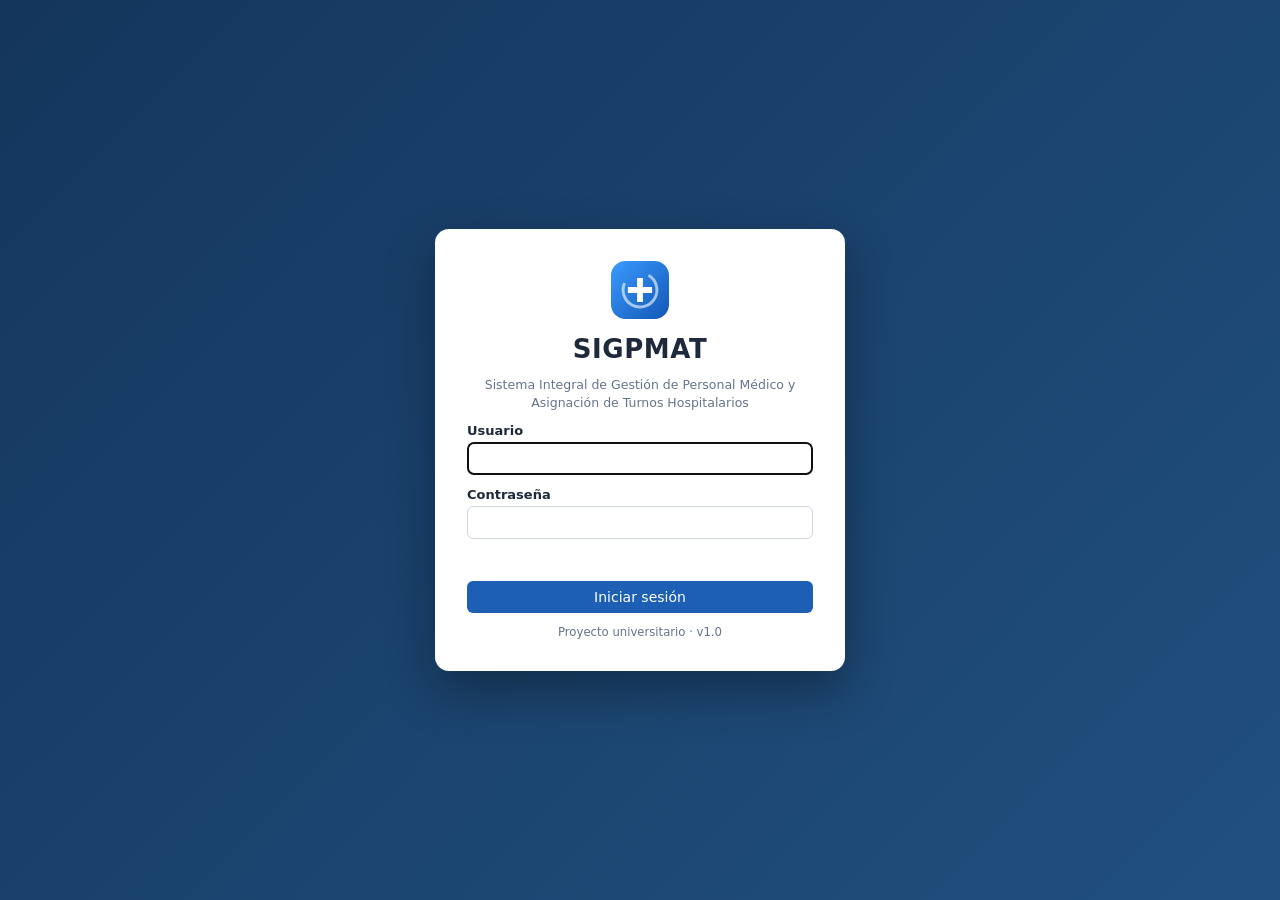
==== target/classes/static/index.html @ b80912c1 "proyecto SIGPMAT" ====
<!DOCTYPE html>
<html lang="es">
<head>
<meta charset="UTF-8">
<meta name="viewport" content="width=device-width, initial-scale=1">
<title>SIGPMAT · Gestión de personal médico y turnos hospitalarios</title>
<link rel="stylesheet" href="styles.css">
</head>
<body>
<div id="login">
  <form id="lform" class="lcard">
    <span id="llogo"></span><h2>SIGPMAT</h2>
    <p>Sistema Integral de Gestión de Personal Médico y Asignación de Turnos Hospitalarios</p>
    <label>Usuario<input id="luser" autocomplete="username" required autofocus></label>
    <label>Contraseña<input id="lpass" type="password" autocomplete="current-password" required></label>
    <div id="lerr"></div>
    <button class="btn">Iniciar sesión</button>
    <small>Proyecto universitario · v1.0</small>
  </form>
</div>
<div id="app">
<aside class="side">
  <div class="brand" title="Sistema Integral de Gestión de Personal Médico y Asignación de Turnos Hospitalarios">
    <span id="logo"></span><div><b>SIGPMAT</b><small>Gestión de personal médico</small></div>
  </div>
  <nav id="menu"></nav>
  <div class="sfoot">Proyecto universitario<br>SIGPMAT · v1.0</div>
</aside>
<div class="wrap">
  <header class="top">
    <div><b>Hospital Nacional Rosales</b><small>Administración de personal y turnos hospitalarios</small></div>
    <div class="user"><span class="av" id="uav"></span><div><b id="unom"></b><small id="urol"></small></div><a href="#" id="logout">Cerrar sesión</a></div>
  </header>
  <main id="view"></main>
  <footer><span>SIGPMAT · Sistema Integral de Gestión de Personal Médico y Asignación de Turnos Hospitalarios</span><span id="fdate"></span></footer>
</div>
</div>
<button id="cbbtn" class="cb-btn" title="Asistente" aria-label="Abrir el asistente">💬</button>
<div id="cb" class="cb">
  <div class="cb-h"><b>Asistente SIGPMAT</b><button id="cbx" aria-label="Cerrar">×</button></div>
  <div id="cbm" class="cb-m"></div>
  <div id="cbs" class="cb-s"></div>
  <form id="cbf" class="cb-f"><input id="cbi" placeholder="Escriba su pregunta..." maxlength="300" autocomplete="off"><button class="btn">Enviar</button></form>
</div>
<dialog id="dlg"><form id="frm"></form></dialog>
<div id="toast"></div>
<script src="app.js"></script>
</body>
</html>
---- target/classes/static/styles.css ----
:root{--n:#14365d;--n2:#21507f;--p:#1d5fb4;--bg:#f3f6fa;--t:#1e293b;--m:#64748b;--b:#e3e8ef;--r:#c62828}
*{box-sizing:border-box}
body{margin:0;font:14px system-ui,-apple-system,'Segoe UI',Roboto,sans-serif;background:var(--bg);color:var(--t)}
#app{display:none;min-height:100vh}body.auth #app{display:flex}
#login{min-height:100vh;display:grid;place-items:center;padding:16px;background:linear-gradient(135deg,#14365d,#21507f)}
body.auth #login{display:none}
.lcard{background:#fff;border-radius:14px;padding:32px;width:min(410px,100%);text-align:center;box-shadow:0 20px 50px #0005}
.lcard h2{margin:0;font-size:26px;letter-spacing:.6px}.lcard p{margin:0;color:var(--m);font-size:12.5px;line-height:1.4}
.lcard label{text-align:left}.lcard small{color:var(--m)}
#lerr{color:var(--r);min-height:18px;font-size:13px}
.user a{color:var(--p);margin-left:10px;font-size:13px;text-decoration:none}
.side{width:226px;background:var(--n);color:#c7d4e6;display:flex;flex-direction:column;padding:22px 14px;flex-shrink:0;position:sticky;top:0;height:100vh;overflow:auto}
.brand{display:flex;gap:10px;align-items:center;margin:0 6px 8px}
.brand b{display:block;color:#fff;font-size:21px;letter-spacing:.6px;line-height:1.1}
.brand small{font-size:12px;color:#9fb3cc}
.sec{font-size:11px;letter-spacing:.9px;color:#8ea6c4;margin:18px 8px 8px}
#menu button{display:flex;align-items:center;gap:11px;width:100%;text-align:left;background:none;border:0;color:#d6e0ee;padding:10px 12px;border-radius:8px;cursor:pointer;font:inherit}
#menu button:hover{background:#1b4271}#menu button.on{background:var(--n2);color:#fff}
.sfoot{margin-top:auto;padding:16px 8px 0;font-size:11.5px;color:#9fb3cc;line-height:1.5}
.wrap{flex:1;min-width:0;display:flex;flex-direction:column}
.top{background:#fff;border-bottom:1px solid var(--b);padding:12px 28px;display:flex;justify-content:space-between;align-items:center;gap:12px}
.top b{display:block;font-size:15px}.top small{color:var(--m);font-size:12px}
.user{display:flex;gap:10px;align-items:center}.user>div{line-height:1.25}
.av{width:34px;height:34px;border-radius:50%;background:#e1ecfb;color:var(--p);display:grid;place-items:center;font-weight:700;font-size:12px}
main{flex:1;padding:26px 28px}
.head{display:flex;justify-content:space-between;align-items:flex-end;gap:12px;flex-wrap:wrap;margin-bottom:18px}
h1{margin:0;font-size:28px;letter-spacing:-.3px}.sub{margin:4px 0 0;color:var(--m);font-size:13.5px}
.tools{display:flex;gap:10px}
input,select,textarea{font:inherit;padding:8px 10px;border:1px solid #cfd8e3;border-radius:6px;width:100%;background:#fff;color:var(--t)}
.tools input{width:230px}
.btn{background:var(--p);color:#fff;border:0;padding:8px 16px;border-radius:6px;cursor:pointer;font:inherit;width:auto;white-space:nowrap}
.btn.s{background:#fff;color:var(--t);border:1px solid #cfd8e3}.btn.d{background:#fff;color:var(--r);border:1px solid #f0c4c4}
.card{background:#fff;border:1px solid var(--b);border-radius:10px;box-shadow:0 1px 2px #0f172a0a}
.pad{padding:22px 24px}.pad h3{margin:0 0 16px;font-size:16px}
.tw{overflow:auto}
.stats{display:grid;grid-template-columns:repeat(auto-fit,minmax(190px,1fr));gap:16px;margin-bottom:20px}
.stat{background:#fff;border:1px solid var(--b);border-radius:10px;padding:18px 20px;box-shadow:0 1px 2px #0f172a0a}
.sl{display:flex;justify-content:space-between;color:var(--m);margin-bottom:6px}.sl svg{color:var(--p)}
.sn{font-size:30px;font-weight:700;line-height:1.2}.ss{color:var(--m);font-size:12.5px;margin-top:8px}
table{border-collapse:collapse;width:100%}
th,td{padding:11px 14px;text-align:left;border-bottom:1px solid var(--b);white-space:nowrap}
th{background:#f8fafc;font-weight:600;font-size:13px}
.mini{border:1px solid var(--b)}.mini th{background:#f8fafc}
td.a{text-align:right}td.a .btn{padding:4px 10px;font-size:12px;margin-left:4px}
.empty{padding:30px;text-align:center;color:var(--m)}.note{color:var(--m);font-size:12.5px;margin:14px 0 0}
.bd{display:inline-block;padding:2px 9px;border-radius:5px;font-size:12px;border:1px solid}
.g{background:#e8f6ed;color:#1f7a3d;border-color:#c9e8d4}.b{background:#e6f0fd;color:#1d5fb4;border-color:#c7dcf8}
.y{background:#fdf4d6;color:#8a6a0a;border-color:#f3e3a6}.r{background:#fdeaea;color:#b42318;border-color:#f5c6c6}.n{background:#eef1f5;color:#586577;border-color:#dde3ea}
.cols{display:grid;grid-template-columns:repeat(auto-fit,minmax(min(480px,100%),1fr));gap:20px;margin-bottom:20px}
.prog{height:8px;min-width:110px;background:#e8edf3;border-radius:5px;overflow:hidden}.prog span{display:block;height:100%}
.mini td .btn{padding:3px 10px;font-size:12px;margin-right:6px}
.pager{display:flex;justify-content:space-between;align-items:center;gap:10px;padding:12px 14px;color:var(--m);font-size:13px;flex-wrap:wrap}
.btn[disabled]{opacity:.45;cursor:default}
.rf{display:grid;grid-template-columns:repeat(auto-fit,minmax(170px,1fr));gap:12px;align-items:end}
.cb-btn{position:fixed;right:20px;bottom:20px;width:54px;height:54px;border-radius:50%;border:0;background:var(--p);color:#fff;font-size:24px;cursor:pointer;box-shadow:0 6px 18px #0004;z-index:8}
.cb{position:fixed;right:20px;bottom:86px;width:min(370px,calc(100vw - 32px));height:min(520px,calc(100vh - 120px));background:#fff;border:1px solid var(--b);border-radius:14px;box-shadow:0 14px 40px #0004;display:none;flex-direction:column;z-index:8;overflow:hidden}
.cb.open{display:flex}
.cb-h{background:var(--n);color:#fff;padding:12px 14px;display:flex;justify-content:space-between;align-items:center}
.cb-h button{background:none;border:0;color:#fff;font-size:22px;cursor:pointer;line-height:1}
.cb-m{flex:1;overflow:auto;padding:12px;display:flex;flex-direction:column;gap:8px;background:#f8fafc}
.cb-msg{max-width:88%;padding:9px 12px;border-radius:12px;white-space:pre-wrap;line-height:1.45;font-size:13.5px}
.cb-msg.bot{background:#fff;border:1px solid var(--b);align-self:flex-start}
.cb-msg.yo{background:var(--p);color:#fff;align-self:flex-end}
.cb-s{display:flex;flex-wrap:wrap;gap:6px;padding:8px 12px 0}
.cb-chip{border:1px solid #c7dcf8;background:#e6f0fd;color:var(--p);border-radius:14px;padding:4px 10px;font-size:12.5px;cursor:pointer}
.cb-f{padding:10px;display:flex;gap:8px;max-height:none;overflow:visible}
body:not(.auth) .cb-btn,body:not(.auth) .cb{display:none}
footer{padding:16px 28px;display:flex;justify-content:space-between;gap:12px;color:var(--m);font-size:12px;border-top:1px solid var(--b)}
dialog{border:0;border-radius:12px;padding:0;width:min(520px,94vw);box-shadow:0 20px 50px #0004}
dialog::backdrop{background:#0006}
form{padding:22px;display:grid;gap:12px;max-height:90vh;overflow:auto}
form h3{margin:0}label{display:grid;gap:4px;font-weight:600;font-size:13px}
label i{color:var(--r);font-style:normal}.row{display:flex;gap:8px;justify-content:flex-end;margin-top:6px}
#toast{position:fixed;bottom:20px;right:20px;padding:12px 16px;border-radius:8px;color:#fff;display:none;max-width:380px;z-index:9}
@media(max-width:820px){#app{flex-direction:column}.side{width:auto;height:auto;position:static;padding:12px}.sfoot,.sec{display:none}#menu{display:flex;overflow:auto;gap:4px}#menu button{width:auto;white-space:nowrap}.top{padding:10px 16px}main{padding:18px 16px}footer{flex-direction:column}}
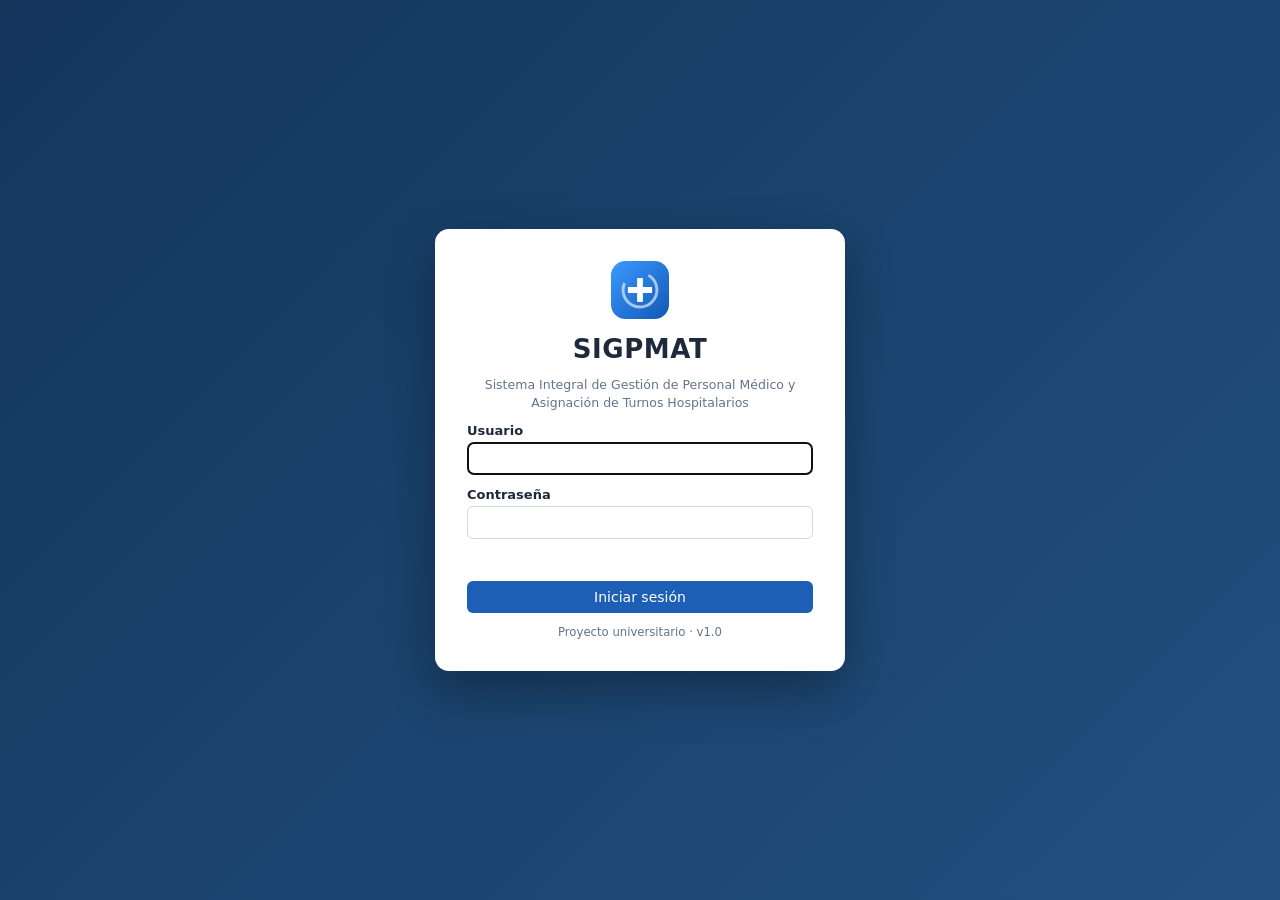
==== commit fe680081: "Actualización del proyecto sin archivos locales de IntelliJ" ====
--- a/target/classes/static/index.html
+++ b/target/classes/static/index.html
@@ -4,7 +4,83 @@
 <meta charset="UTF-8">
 <meta name="viewport" content="width=device-width, initial-scale=1">
 <title>SIGPMAT · Gestión de personal médico y turnos hospitalarios</title>
-<link rel="stylesheet" href="styles.css">
+<style>
+:root{--n:#14365d;--n2:#21507f;--p:#1d5fb4;--bg:#f3f6fa;--t:#1e293b;--m:#64748b;--b:#e3e8ef;--r:#c62828}
+*{box-sizing:border-box}
+body{margin:0;font:14px system-ui,-apple-system,'Segoe UI',Roboto,sans-serif;background:var(--bg);color:var(--t)}
+#app{display:none;min-height:100vh}body.auth #app{display:flex}
+#login{min-height:100vh;display:grid;place-items:center;padding:16px;background:linear-gradient(135deg,#14365d,#21507f)}
+body.auth #login{display:none}
+.lcard{background:#fff;border-radius:14px;padding:32px;width:min(410px,100%);text-align:center;box-shadow:0 20px 50px #0005}
+.lcard h2{margin:0;font-size:26px;letter-spacing:.6px}.lcard p{margin:0;color:var(--m);font-size:12.5px;line-height:1.4}
+.lcard label{text-align:left}.lcard small{color:var(--m)}
+#lerr{color:var(--r);min-height:18px;font-size:13px}
+.user a{color:var(--p);margin-left:10px;font-size:13px;text-decoration:none}
+.side{width:226px;background:var(--n);color:#c7d4e6;display:flex;flex-direction:column;padding:22px 14px;flex-shrink:0;position:sticky;top:0;height:100vh;overflow:auto}
+.brand{display:flex;gap:10px;align-items:center;margin:0 6px 8px}
+.brand b{display:block;color:#fff;font-size:21px;letter-spacing:.6px;line-height:1.1}
+.brand small{font-size:12px;color:#9fb3cc}
+.sec{font-size:11px;letter-spacing:.9px;color:#8ea6c4;margin:18px 8px 8px}
+#menu button{display:flex;align-items:center;gap:11px;width:100%;text-align:left;background:none;border:0;color:#d6e0ee;padding:10px 12px;border-radius:8px;cursor:pointer;font:inherit}
+#menu button:hover{background:#1b4271}#menu button.on{background:var(--n2);color:#fff}
+.sfoot{margin-top:auto;padding:16px 8px 0;font-size:11.5px;color:#9fb3cc;line-height:1.5}
+.wrap{flex:1;min-width:0;display:flex;flex-direction:column}
+.top{background:#fff;border-bottom:1px solid var(--b);padding:12px 28px;display:flex;justify-content:space-between;align-items:center;gap:12px}
+.top b{display:block;font-size:15px}.top small{color:var(--m);font-size:12px}
+.user{display:flex;gap:10px;align-items:center}.user>div{line-height:1.25}
+.av{width:34px;height:34px;border-radius:50%;background:#e1ecfb;color:var(--p);display:grid;place-items:center;font-weight:700;font-size:12px}
+main{flex:1;padding:26px 28px}
+.head{display:flex;justify-content:space-between;align-items:flex-end;gap:12px;flex-wrap:wrap;margin-bottom:18px}
+h1{margin:0;font-size:28px;letter-spacing:-.3px}.sub{margin:4px 0 0;color:var(--m);font-size:13.5px}
+.tools{display:flex;gap:10px}
+input,select,textarea{font:inherit;padding:8px 10px;border:1px solid #cfd8e3;border-radius:6px;width:100%;background:#fff;color:var(--t)}
+.tools input{width:230px}
+.btn{background:var(--p);color:#fff;border:0;padding:8px 16px;border-radius:6px;cursor:pointer;font:inherit;width:auto;white-space:nowrap}
+.btn.s{background:#fff;color:var(--t);border:1px solid #cfd8e3}.btn.d{background:#fff;color:var(--r);border:1px solid #f0c4c4}
+.card{background:#fff;border:1px solid var(--b);border-radius:10px;box-shadow:0 1px 2px #0f172a0a}
+.pad{padding:22px 24px}.pad h3{margin:0 0 16px;font-size:16px}
+.tw{overflow:auto}
+.stats{display:grid;grid-template-columns:repeat(auto-fit,minmax(190px,1fr));gap:16px;margin-bottom:20px}
+.stat{background:#fff;border:1px solid var(--b);border-radius:10px;padding:18px 20px;box-shadow:0 1px 2px #0f172a0a}
+.sl{display:flex;justify-content:space-between;color:var(--m);margin-bottom:6px}.sl svg{color:var(--p)}
+.sn{font-size:30px;font-weight:700;line-height:1.2}.ss{color:var(--m);font-size:12.5px;margin-top:8px}
+table{border-collapse:collapse;width:100%}
+th,td{padding:11px 14px;text-align:left;border-bottom:1px solid var(--b);white-space:nowrap}
+th{background:#f8fafc;font-weight:600;font-size:13px}
+.mini{border:1px solid var(--b)}.mini th{background:#f8fafc}
+td.a{text-align:right}td.a .btn{padding:4px 10px;font-size:12px;margin-left:4px}
+.empty{padding:30px;text-align:center;color:var(--m)}.note{color:var(--m);font-size:12.5px;margin:14px 0 0}
+.bd{display:inline-block;padding:2px 9px;border-radius:5px;font-size:12px;border:1px solid}
+.g{background:#e8f6ed;color:#1f7a3d;border-color:#c9e8d4}.b{background:#e6f0fd;color:#1d5fb4;border-color:#c7dcf8}
+.y{background:#fdf4d6;color:#8a6a0a;border-color:#f3e3a6}.r{background:#fdeaea;color:#b42318;border-color:#f5c6c6}.n{background:#eef1f5;color:#586577;border-color:#dde3ea}
+.cols{display:grid;grid-template-columns:repeat(auto-fit,minmax(min(480px,100%),1fr));gap:20px;margin-bottom:20px}
+.prog{height:8px;min-width:110px;background:#e8edf3;border-radius:5px;overflow:hidden}.prog span{display:block;height:100%}
+.mini td .btn{padding:3px 10px;font-size:12px;margin-right:6px}
+.pager{display:flex;justify-content:space-between;align-items:center;gap:10px;padding:12px 14px;color:var(--m);font-size:13px;flex-wrap:wrap}
+.btn[disabled]{opacity:.45;cursor:default}
+.rf{display:grid;grid-template-columns:repeat(auto-fit,minmax(170px,1fr));gap:12px;align-items:end}
+.cb-btn{position:fixed;right:20px;bottom:20px;width:54px;height:54px;border-radius:50%;border:0;background:var(--p);color:#fff;font-size:24px;cursor:pointer;box-shadow:0 6px 18px #0004;z-index:8}
+.cb{position:fixed;right:20px;bottom:86px;width:min(370px,calc(100vw - 32px));height:min(520px,calc(100vh - 120px));background:#fff;border:1px solid var(--b);border-radius:14px;box-shadow:0 14px 40px #0004;display:none;flex-direction:column;z-index:8;overflow:hidden}
+.cb.open{display:flex}
+.cb-h{background:var(--n);color:#fff;padding:12px 14px;display:flex;justify-content:space-between;align-items:center}
+.cb-h button{background:none;border:0;color:#fff;font-size:22px;cursor:pointer;line-height:1}
+.cb-m{flex:1;overflow:auto;padding:12px;display:flex;flex-direction:column;gap:8px;background:#f8fafc}
+.cb-msg{max-width:88%;padding:9px 12px;border-radius:12px;white-space:pre-wrap;line-height:1.45;font-size:13.5px}
+.cb-msg.bot{background:#fff;border:1px solid var(--b);align-self:flex-start}
+.cb-msg.yo{background:var(--p);color:#fff;align-self:flex-end}
+.cb-s{display:flex;flex-wrap:wrap;gap:6px;padding:8px 12px 0}
+.cb-chip{border:1px solid #c7dcf8;background:#e6f0fd;color:var(--p);border-radius:14px;padding:4px 10px;font-size:12.5px;cursor:pointer}
+.cb-f{padding:10px;display:flex;gap:8px;max-height:none;overflow:visible}
+body:not(.auth) .cb-btn,body:not(.auth) .cb{display:none}
+footer{padding:16px 28px;display:flex;justify-content:space-between;gap:12px;color:var(--m);font-size:12px;border-top:1px solid var(--b)}
+dialog{border:0;border-radius:12px;padding:0;width:min(520px,94vw);box-shadow:0 20px 50px #0004}
+dialog::backdrop{background:#0006}
+form{padding:22px;display:grid;gap:12px;max-height:90vh;overflow:auto}
+form h3{margin:0}label{display:grid;gap:4px;font-weight:600;font-size:13px}
+label i{color:var(--r);font-style:normal}.row{display:flex;gap:8px;justify-content:flex-end;margin-top:6px}
+#toast{position:fixed;bottom:20px;right:20px;padding:12px 16px;border-radius:8px;color:#fff;display:none;max-width:380px;z-index:9}
+@media(max-width:820px){#app{flex-direction:column}.side{width:auto;height:auto;position:static;padding:12px}.sfoot,.sec{display:none}#menu{display:flex;overflow:auto;gap:4px}#menu button{width:auto;white-space:nowrap}.top{padding:10px 16px}main{padding:18px 16px}footer{flex-direction:column}}
+</style>
 </head>
 <body>
 <div id="login">
@@ -37,13 +113,638 @@
 </div>
 <button id="cbbtn" class="cb-btn" title="Asistente" aria-label="Abrir el asistente">💬</button>
 <div id="cb" class="cb">
-  <div class="cb-h"><b>Asistente SIGPMAT</b><button id="cbx" aria-label="Cerrar">×</button></div>
+  <div class="cb-h"><b>Asistente SIGPMAT<span id="cbia" style="font-weight:400;font-size:12px;opacity:.85"></span></b><button id="cbx" aria-label="Cerrar">×</button></div>
   <div id="cbm" class="cb-m"></div>
   <div id="cbs" class="cb-s"></div>
   <form id="cbf" class="cb-f"><input id="cbi" placeholder="Escriba su pregunta..." maxlength="300" autocomplete="off"><button class="btn">Enviar</button></form>
 </div>
 <dialog id="dlg"><form id="frm"></form></dialog>
 <div id="toast"></div>
-<script src="app.js"></script>
+<script>
+const API = location.protocol === 'file:' ? 'http://localhost:8080' : '';
+const LOGO = '<svg xmlns="http://www.w3.org/2000/svg" viewBox="0 0 36 36" width="40" height="40"><defs><linearGradient id="lg" x1="0" y1="0" x2="1" y2="1"><stop offset="0" stop-color="#3b9bff"/><stop offset="1" stop-color="#1257b5"/></linearGradient></defs><rect width="36" height="36" rx="9" fill="url(#lg)"/><circle cx="18" cy="18" r="10.5" fill="none" stroke="#fff" stroke-opacity=".6" stroke-width="1.8" stroke-dasharray="48 18" transform="rotate(-60 18 18)"/><path d="M16.2 10.5h3.6v5.7h5.7v3.6h-5.7v5.7h-3.6v-5.7h-5.7v-3.6h5.7z" fill="#fff"/></svg>';
+const IC = {
+ grid:'<rect x="3" y="3" width="7" height="7" rx="1"/><rect x="14" y="3" width="7" height="7" rx="1"/><rect x="3" y="14" width="7" height="7" rx="1"/><rect x="14" y="14" width="7" height="7" rx="1"/>',
+ users:'<circle cx="9" cy="8" r="3.5"/><path d="M2.5 20c0-3.6 2.9-6 6.5-6s6.5 2.4 6.5 6M16 4.6a3.5 3.5 0 0 1 0 6.8M18 14.5c2.2.7 3.5 2.6 3.5 5.5"/>',
+ cal:'<rect x="3" y="5" width="18" height="16" rx="2"/><path d="M3 10h18M8 3v4M16 3v4"/>',
+ clock:'<circle cx="12" cy="12" r="9"/><path d="M12 7v5l3 2"/>',
+ clip:'<rect x="5" y="4" width="14" height="17" rx="2"/><path d="M9 4V3h6v1M9 13l2 2 4-4"/>',
+ calok:'<rect x="3" y="5" width="18" height="16" rx="2"/><path d="M3 10h18M8 3v4M16 3v4M9 15l2 2 4-4"/>',
+ list:'<rect x="5" y="4" width="14" height="17" rx="2"/><path d="M9 4V3h6v1M9 11h6M9 15h6"/>',
+ file:'<path d="M6 3h8l5 5v13H6zM14 3v5h5M9 14v4M12 12v6M15 15v3"/>',
+ cita:'<rect x="3" y="5" width="18" height="16" rx="2"/><path d="M3 10h18M8 3v4M16 3v4M12 13v5M9.5 15.5h5"/>',
+ user:'<circle cx="12" cy="8" r="4"/><path d="M4 21c0-4.4 3.6-7 8-7s8 2.6 8 7"/>',
+ build:'<path d="M4 21V4h10v17M14 9h6v12M4 21h16M8 8h2M8 12h2M8 16h2"/>',
+ heart:'<path d="M12 20s-8-5-8-11a4.5 4.5 0 0 1 8-2.8A4.5 4.5 0 0 1 20 9c0 6-8 11-8 11z"/>',
+ shield:'<path d="M12 3l8 3v6c0 5-3.5 8-8 9-4.5-1-8-4-8-9V6z"/>'
+};
+const ic = n => '<svg viewBox="0 0 24 24" width="19" height="19" fill="none" stroke="currentColor" stroke-width="1.8" stroke-linecap="round" stroke-linejoin="round">' + IC[n] + '</svg>';
+const NAV = [
+ ['INICIO', [['dashboard','Panel principal','grid']]],
+ ['MI ESPACIO LABORAL', [['miperfil','Mi perfil','user'],['mihorario','Mis horarios y turnos','cal'],['misvacaciones','Mis vacaciones','calok'],['mispermisos','Mis permisos','clip'],['misincidencias','Mis incidencias','list'],['micuenta','Mi cuenta','shield']]],
+ ['ADMINISTRACIÓN', [['empleados','Empleados','users'],['turnos','Turnos','cal'],['disponibilidades','Disponibilidad','clock'],['permisos','Permisos','clip'],['vacaciones','Vacaciones','calok'],['incidencias','Incidencias','list'],['reportes','Reportes','file']]],
+ ['ATENCIÓN MÉDICA', [['citas','Citas','cita'],['pacientes','Pacientes','user']]],
+ ['CATÁLOGOS', [['departamentos','Departamentos','build'],['especialidades','Especialidades','heart'],['usuarios','Usuarios','shield']]]
+];
+const D = ['Lunes','Martes','Miércoles','Jueves','Viernes','Sábado','Domingo'];
+const ROLES = ['Administrador','Director','Jefe de Área','Personal Médico','Enfermero','Auxiliar de Enfermería','Recepcionista','Secretaria','Contador','Recursos Humanos','Conserje','Motorista','Vigilante','Farmacéutico','Laboratorista','Radiólogo','Técnico de Mantenimiento','Cocinero','Nutricionista','Lavandería','Trabajador Social','Personal de Limpieza','Odontólogo','Fisioterapeuta','Anestesiólogo','Cirujano','Pediatra','Cardiólogo'];
+// campo: [propiedad, etiqueta, tipo, extra (opciones o recurso), obligatorio]
+const R = {
+ citas:{t:'Citas',id:'idCita',h:{empleado:'Médico'},cols:['idCita','paciente','empleado','departamento','fecha','horaInicio','horaFin','estadoCita'],f:[
+  ['paciente','Paciente','fk','pacientes',1],['empleado','Médico','fk','empleados',1],['departamento','Departamento','fk','departamentos',1],
+  ['fecha','Fecha','date',0,1],['horaInicio','Hora inicio','time',0,1],['horaFin','Hora fin','time',0,1],
+  ['motivo','Motivo de la consulta','textarea',0,1],['estadoCita','Estado','select',['Programada','Atendida','Cancelada','No asistió'],1]]},
+ pacientes:{t:'Pacientes',id:'idPaciente',cols:['idPaciente','nombre','apellido','documentoId','fechaNacimiento','sexo','telefono','fechaRegistro'],f:[
+  ['nombre','Nombre','text',0,1],['apellido','Apellido','text',0,1],['documentoId','Documento','text',0,1],
+  ['fechaNacimiento','Fecha de nacimiento','date',0,1],['sexo','Sexo','select',['Masculino','Femenino','Otro'],1],
+  ['telefono','Teléfono','text',0,0],['correo','Correo','email',0,0],['direccion','Dirección','textarea',0,0]]},
+ usuarios:{t:'Usuarios',id:'idUsuario',cols:['idUsuario','nombreUsuario','rol','estado'],f:[
+  ['nombreUsuario','Nombre de usuario','text',0,1],['contrasena','Contraseña (vacía = no cambiar)','password',0,0],
+  ['rol','Rol','select',ROLES,1],['estado','Estado','select',['Activo','Inactivo'],1]]},
+ especialidades:{t:'Especialidades',id:'idEspecialidad',cols:['idEspecialidad','nombreEspecialidad','descripcion'],f:[
+  ['nombreEspecialidad','Nombre','text',0,1],['descripcion','Descripción','textarea',0,0]]},
+ departamentos:{t:'Departamentos',id:'idDepartamento',cols:['idDepartamento','nombreDept','capCobertura','descripcion'],f:[
+  ['nombreDept','Nombre','text',0,1],['capCobertura','Capacidad de cobertura','number',0,1],['descripcion','Descripción','textarea',0,0]]},
+ empleados:{t:'Empleados',id:'idEmpleado',cols:['idEmpleado','nombre','apellido','documentoId','correo','cargo','departamento','estadoLaboral'],f:[
+  ['nombre','Nombre','text',0,1],['apellido','Apellido','text',0,1],['documentoId','Documento','text',0,1],
+  ['telefono','Teléfono','text',0,0],['correo','Correo','email',0,1],['cargo','Cargo','text',0,1],
+  ['departamento','Departamento','fk','departamentos',1],['especialidad','Especialidad','fk','especialidades',0],
+  ['usuario','Usuario del sistema','fk','usuarios',0],['estadoLaboral','Estado laboral','select',['Activo','Vacaciones','Incapacitado'],1]]},
+ turnos:{t:'Turnos',id:'idTurno',cols:['idTurno','empleado','departamento','fecha','horaInicio','horaFin','estadoTurno'],f:[
+  ['empleado','Empleado','fk','empleados',1],['departamento','Departamento','fk','departamentos',1],['fecha','Fecha','date',0,1],
+  ['horaInicio','Hora inicio','time',0,1],['horaFin','Hora fin','time',0,1],['estadoTurno','Estado','select',['Programado','Cumplido','Cancelado'],1]]},
+ disponibilidades:{t:'Disponibilidad',id:'idDisponi',cols:['idDisponi','empleado','diaSemana','horaInicio','horaFin'],f:[
+  ['empleado','Empleado','fk','empleados',1],['diaSemana','Día','select',D,1],['horaInicio','Hora inicio','time',0,1],['horaFin','Hora fin','time',0,1]]},
+ vacaciones:{t:'Vacaciones',id:'idVacacion',cols:['idVacacion','empleado','fechaInicio','fechaFin','estadoVac'],f:[
+  ['empleado','Empleado','fk','empleados',1],['fechaInicio','Desde','date',0,1],['fechaFin','Hasta','date',0,1],
+  ['estadoVac','Estado','select',['Solicitado','Aprobado','Rechazado'],1]]},
+ permisos:{t:'Permisos',id:'idPermiso',cols:['idPermiso','empleado','tipoPermiso','fechaInicio','fechaFin','estadoPer'],f:[
+  ['empleado','Empleado','fk','empleados',1],['tipoPermiso','Tipo','select',['Medico','Personal','Duelo'],1],
+  ['fechaInicio','Desde','datetime-local',0,1],['fechaFin','Hasta','datetime-local',0,1],['motivo','Motivo','textarea',0,1],
+  ['estadoPer','Estado','select',['Pendiente','Aprobado','Rechazado'],1]]},
+ incidencias:{t:'Incidencias',id:'idIncidencia',cols:['idIncidencia','empleado','tipoIncidencia','fechaReporte','descripcion'],f:[
+  ['empleado','Empleado','fk','empleados',1],['tipoIncidencia','Tipo','select',['Inasistencia','Retraso','Incapacidad'],1],
+  ['descripcion','Descripción','textarea',0,1]]},
+ reportes:{t:'Reportes',id:'idReporte',cols:['idReporte','usuario','tipoReporte','fechaGenerada','parametros'],f:[
+  ['usuario','Usuario','fk','usuarios',1],['tipoReporte','Tipo','select',['Asistencia','Cobertura','Horas Extras'],1],['parametros','Parámetros','text',0,0]]}
+};
+const L = {paciente:p=>p.nombre+' '+p.apellido, usuario:u=>u.nombreUsuario, departamento:d=>d.nombreDept, especialidad:e=>e.nombreEspecialidad, empleado:e=>e.nombre+' '+e.apellido};
+const BC = {Activo:'g',Cumplido:'g',Atendida:'g',Aprobado:'g',Programado:'b',Programada:'b',Vacaciones:'b',Pendiente:'y',Solicitado:'y',Incapacitado:'y','No asistió':'y',Cancelado:'r',Cancelada:'r',Rechazado:'r',Inactivo:'n'};
+const $ = s => document.querySelector(s);
+const esc = v => String(v ?? '').replace(/[&<>"]/g, c => ({'&':'&amp;','<':'&lt;','>':'&gt;','"':'&quot;'}[c]));
+const human = k => k.replace(/([A-Z])/g,' $1').replace(/^./,c=>c.toUpperCase());
+const pl = (n, s, p) => n + ' ' + (n === 1 ? s : p);
+const cap = s => s.charAt(0).toUpperCase() + s.slice(1);
+const hoy = new Date();
+const iso = hoy.getFullYear() + '-' + String(hoy.getMonth()+1).padStart(2,'0') + '-' + String(hoy.getDate()).padStart(2,'0');
+let cur, rows = [], editing = null;
+let TOKEN = sessionStorage.getItem('sigpmat_token'), ME = null;
+const can = (k, a) => !!(ME && ME.permisos[k] && ME.permisos[k][a]);
+
+function toast(msg, ok) {
+  const t = $('#toast'); t.textContent = msg; t.style.background = ok ? '#15803d' : '#dc2626';
+  t.style.display = 'block'; clearTimeout(t.h); t.h = setTimeout(() => t.style.display = 'none', 4500);
+}
+async function api(path, opt = {}) {
+  let r;
+  try { r = await fetch(API + '/api/' + path, {...opt, headers:{'Content-Type':'application/json', ...(TOKEN ? {Authorization:'Bearer ' + TOKEN} : {})}}); }
+  catch { throw new Error('No se pudo conectar con el API (' + (API || location.origin) + '). ¿Está corriendo?'); }
+  if (r.status === 204) return null;
+  if (r.status === 401 && path !== 'auth/login') { logout('Su sesión expiró. Inicie sesión de nuevo.'); throw new Error('Sesión expirada'); }
+  const d = await r.json().catch(() => null);
+  if (!r.ok) {
+    const det = d && d.detalles ? ' — ' + Object.entries(d.detalles).map(([k,v]) => k + ': ' + v).join('; ') : '';
+    throw new Error((d && (d.mensaje || d.message) || 'Error ' + r.status) + det);
+  }
+  return d;
+}
+function cell(v, k) {
+  if (v == null || v === '') return '<span style="color:#94a3b8">—</span>';
+  if (typeof v === 'object') return esc(L[k] ? L[k](v) : JSON.stringify(v));
+  if (/^estado/.test(k) && BC[v]) return '<span class="bd ' + BC[v] + '">' + esc(v) + '</span>';
+  if (/^\d{4}-\d\d-\d\dT/.test(v)) return esc(v.replace('T',' ').slice(0,16));
+  if (/^\d\d:\d\d:\d\d$/.test(v)) return esc(v.slice(0,5));
+  return esc(v);
+}
+// ---------- Panel principal ----------
+const SR = {Empleados:'empleados', Turnos:'turnos', Citas:'citas', Permisos:'permisos', Vacaciones:'vacaciones'};
+const stat = (t, i, n, s) => !can(SR[t], 'leer') ? '' : '<div class="stat"><div class="sl"><span>' + t + '</span>' + ic(i) + '</div><div class="sn">' + n + '</div><div class="ss">' + s + '</div></div>';
+const hh = t => t.slice(0, 5);
+const fila = c => '<tr>' + c.map(x => '<td>' + x + '</td>').join('') + '</tr>';
+const tabla = (cab, filas) => '<div class="tw"><table class="mini"><thead><tr>' + cab.map(c => '<th>' + c + '</th>').join('') + '</tr></thead><tbody>' + filas.join('') + '</tbody></table></div>';
+const panel = (titulo, cuerpo, nota) => '<div class="card pad"><h3>' + titulo + '</h3>' + cuerpo + (nota ? '<p class="note">' + nota + '</p>' : '') + '</div>';
+const resumen = (n, mostrados, seccion) => n > mostrados ? 'Vista resumida: ' + mostrados + ' de ' + n + '. Consulte la sección ' + seccion + ' para ver el listado completo.' : '';
+
+async function dash() {
+  if (!can('turnos', 'leer')) return dashPersonal();
+  $('#view').innerHTML = '<div class="head"><div><h1>Panel principal</h1><p class="sub">Resumen administrativo · ' +
+    cap(hoy.toLocaleDateString('es', {weekday:'long', day:'numeric', month:'long', year:'numeric'})) + '</p></div></div><div id="dc"></div>';
+  try {
+    const ok = p => p.catch(() => []);
+    const [emp, dep, tur, cit, per, vac] = await Promise.all([
+      can('empleados', 'leer') ? ok(api('empleados')) : [], ok(api('departamentos')), can('turnos', 'leer') ? ok(api('turnos/fecha/' + iso)) : [],
+      can('citas', 'leer') ? ok(api('citas/fecha/' + iso)) : [],
+      can('permisos', 'leer') ? ok(api('permisos')) : [],
+      can('vacaciones', 'leer') ? ok(api('vacaciones')) : []]);
+    if (cur !== 'dashboard') return;
+    const n = (a, f) => a.filter(f).length;
+    const porHora = a => a.slice().sort((x, y) => x.horaInicio.localeCompare(y.horaInicio));
+    const act = n(emp, e => e.estadoLaboral === 'Activo');
+    const hoyT = porHora(tur.filter(t => t.estadoTurno !== 'Cancelado'));
+    const hoyC = porHora(cit.filter(c => c.estadoCita !== 'Cancelada'));
+    const pend = per.filter(p => p.estadoPer === 'Pendiente').sort((a, b) => a.fechaInicio.localeCompare(b.fechaInicio));
+
+    // Cobertura de hoy: empleados distintos con turno hoy / capacidad de cobertura del departamento
+    const col = p => p >= 100 ? '#2e9d5b' : p >= 50 ? '#e0a800' : '#d64545';
+    const est = p => p >= 100 ? ['Completa', 'g'] : p >= 50 ? ['Parcial', 'y'] : ['Baja', 'r'];
+    const cob = dep.map(d => {
+      const asig = new Set(hoyT.filter(t => t.departamento.idDepartamento === d.idDepartamento).map(t => t.empleado.idEmpleado)).size;
+      return {d, asig, pct: d.capCobertura > 0 ? Math.round(asig * 100 / d.capCobertura) : 0};
+    }).sort((a, b) => a.pct - b.pct);
+
+    const paneles = [
+      !can('turnos', 'leer') ? '' : panel('Turnos de hoy', hoyT.length ? tabla(['Empleado', 'Departamento', 'Horario', 'Estado'],
+        hoyT.slice(0, 6).map(t => fila([esc(L.empleado(t.empleado)), esc(t.departamento.nombreDept), hh(t.horaInicio) + ' – ' + hh(t.horaFin), cell(t.estadoTurno, 'estadoTurno')]))) : '<div class="empty">No hay turnos para hoy</div>',
+        resumen(hoyT.length, 6, 'Turnos')),
+      can('citas', 'leer') ? panel('Citas de hoy', hoyC.length ? tabla(['Hora', 'Paciente', 'Médico', 'Estado'],
+        hoyC.slice(0, 6).map(c => fila([hh(c.horaInicio) + ' – ' + hh(c.horaFin), esc(L.paciente(c.paciente)), esc(L.empleado(c.empleado)), cell(c.estadoCita, 'estadoCita')]))) : '<div class="empty">No hay citas para hoy</div>',
+        resumen(hoyC.length, 6, 'Citas')) : '',
+      can('permisos', 'leer') ? panel('Permisos pendientes', pend.length ? tabla(['Empleado', 'Tipo', 'Periodo', 'Motivo', ''],
+        pend.slice(0, 8).map(p => fila([esc(L.empleado(p.empleado)), esc(p.tipoPermiso), cell(p.fechaInicio, 'fechaInicio') + ' → ' + cell(p.fechaFin, 'fechaFin'), esc(p.motivo),
+          can('permisos', 'escribir') ? '<button class="btn s" data-pa="' + p.idPermiso + '" data-pv="Aprobado">Aprobar</button><button class="btn d" data-pa="' + p.idPermiso + '" data-pv="Rechazado">Rechazar</button>' : '']))) : '<div class="empty">No hay permisos pendientes</div>',
+        resumen(pend.length, 8, 'Permisos')) : '',
+      cob.length && can('turnos', 'leer') ? panel('Cobertura por departamento (hoy)', tabla(['Departamento', 'Cobertura', 'Personal', 'Estado'],
+        cob.map(c => fila([esc(c.d.nombreDept), '<div class="prog"><span style="width:' + Math.min(c.pct, 100) + '%;background:' + col(c.pct) + '"></span></div>',
+          c.asig + ' de ' + c.d.capCobertura + ' (' + c.pct + '%)', '<span class="bd ' + est(c.pct)[1] + '">' + est(c.pct)[0] + '</span>']))),
+        'Personal con turno hoy ÷ capacidad de cobertura del departamento. Ordenado de menor a mayor cobertura.') : ''
+    ].filter(Boolean);
+
+    $('#dc').innerHTML = '<div class="stats">' +
+      stat('Empleados', 'users', emp.length, act + ' activos · ' + (emp.length - act) + ' no activos') +
+      stat('Turnos', 'cal', hoyT.length, pl(n(hoyT, t => t.estadoTurno === 'Programado'), 'programado', 'programados') + ' · ' + pl(n(hoyT, t => t.estadoTurno === 'Cumplido'), 'cumplido', 'cumplidos')) +
+      stat('Citas', 'cita', hoyC.length, pl(n(hoyC, c => c.estadoCita === 'Programada'), 'programada', 'programadas') + ' · ' + pl(n(hoyC, c => c.estadoCita === 'Atendida'), 'atendida', 'atendidas')) +
+      stat('Permisos', 'clip', per.length, pl(n(per, p => p.estadoPer === 'Aprobado'), 'aprobado', 'aprobados') + ' · ' + pl(pend.length, 'pendiente', 'pendientes')) +
+      stat('Vacaciones', 'calok', vac.length, pl(n(vac, v => v.estadoVac === 'Aprobado'), 'aprobada', 'aprobadas') + ' · ' + pl(n(vac, v => v.estadoVac === 'Solicitado'), 'pendiente', 'pendientes')) +
+      '</div><div class="cols">' + paneles.join('') + '</div>';
+    if (!paneles.length && !$('#dc .stat')) $('#dc').innerHTML = '<div class="card pad"><h3>Bienvenido/a</h3><p class="sub">Por ahora su perfil no tiene información habilitada en este panel.' + (ME.empleado ? '' : ' Su usuario no está vinculado a un empleado; pida al administrador que lo vincule para ver su horario.') + '</p></div>';
+    if (ME.usuario.grupo === 'DIRECTOR' || ME.usuario.grupo === 'ADMIN') {
+      const est = await api('panel/estadisticas').catch(() => null);
+      const fila1 = $('#dc .stats');
+      if (est && fila1 && cur === 'dashboard') {
+        fila1.insertAdjacentHTML('afterbegin', ME.usuario.grupo === 'DIRECTOR'
+          ? tarjeta('Pacientes', 'user', est.pacientes, 'registrados') + tarjeta('Citas', 'cita', est.citasHoy, 'hoy · ' + est.citasMes + ' en el mes')
+          : tarjeta('Usuarios', 'shield', est.usuariosActivos, est.usuariosInactivos + ' inactivos · ' + est.usuariosSinEmpleado + ' sin empleado'));
+      }
+    }
+  } catch (e) { $('#dc').innerHTML = '<div class="card empty">' + esc(e.message) + '</div>'; toast(e.message); }
+}
+// ---------- Mi horario (autoservicio) ----------
+async function miHorario() {
+  const e = ME.empleado;
+  $('#view').innerHTML = '<div class="head"><div><h1>Mis horarios y turnos</h1><p class="sub">' + esc(e.nombre + ' ' + e.apellido) + ' · ' + esc(e.cargo || '') +
+    (e.departamento ? ' · ' + esc(e.departamento) : '') + '</p></div></div><div id="mh"></div>';
+  try {
+    const [tur, dis] = await Promise.all([api('mi/turnos'), api('mi/disponibilidad')]);
+    if (cur !== 'mihorario') return;
+    const dia = f => cap(new Date(f + 'T00:00:00').toLocaleDateString('es', {weekday:'long', day:'numeric', month:'long'}));
+    $('#mh').innerHTML = '<div class="cols">' +
+      panel('Mis próximos turnos', tur.length ? tabla(['Fecha', 'Horario', 'Departamento', 'Estado'],
+        tur.map(t => fila([dia(t.fecha) + (t.fecha === iso ? ' <span class="bd b">Hoy</span>' : ''), hh(t.horaInicio) + ' – ' + hh(t.horaFin),
+          esc(t.departamento.nombreDept), cell(t.estadoTurno, 'estadoTurno')]))) : vacio('No tiene turnos en los próximos 30 días'),
+        'Se muestran los turnos de hoy y de los próximos 30 días.') +
+      panel('Mi disponibilidad semanal', dis.length ? tabla(['Día', 'Horario'],
+        dis.map(d => fila([esc(d.diaSemana), hh(d.horaInicio) + ' – ' + hh(d.horaFin)]))) : vacio('No tiene disponibilidad registrada')) +
+      '</div>';
+  } catch (err) { $('#mh').innerHTML = '<div class="card empty">' + esc(err.message) + '</div>'; toast(err.message); }
+}
+
+// ---------- Mi espacio laboral (todos los empleados) ----------
+let SOL = null;
+const MI = ['miperfil', 'mihorario', 'misvacaciones', 'mispermisos', 'misincidencias'];
+const OCULTOS = {RECEPCION: ['empleados', 'departamentos']};   // los lee solo para elegir médico y departamento al agendar
+const tarjeta = (t, i, n, s) => '<div class="stat"><div class="sl"><span>' + t + '</span>' + ic(i) + '</div><div class="sn">' + n + '</div><div class="ss">' + s + '</div></div>';
+const cabecera = (t, s) => '<div class="head"><div><h1>' + t + '</h1><p class="sub">' + s + '</p></div></div>';
+const fechaL = f => cap(new Date(f + 'T00:00:00').toLocaleDateString('es', {weekday:'long', day:'numeric', month:'long'}));
+function sinEmpleado() {
+  $('#view').innerHTML = cabecera('Mi espacio laboral', 'Su usuario no está vinculado a un empleado') +
+    '<div class="card pad"><p class="sub">Pida al administrador que vincule su usuario con su empleado para usar esta sección.</p></div>';
+}
+function falloMi(id, err) { $(id).innerHTML = '<div class="card empty">' + esc(err.message) + '</div>'; toast(err.message); }
+
+async function dashPersonal() {
+  const e = ME.empleado;
+  if (!e) return sinEmpleado();
+  $('#view').innerHTML = cabecera('Panel principal', 'Bienvenido/a, ' + esc(e.nombre) + ' · ' +
+    cap(hoy.toLocaleDateString('es', {weekday:'long', day:'numeric', month:'long', year:'numeric'}))) + '<div id="dc"></div>';
+  try {
+    const ok = p => p.catch(() => []);
+    const [tur, vac, per, cit] = await Promise.all([ok(api('mi/turnos')), ok(api('mi/vacaciones')), ok(api('mi/permisos')),
+      can('citas', 'leer') ? ok(api('citas/fecha/' + iso)) : []]);
+    if (cur !== 'dashboard') return;
+    const activos = tur.filter(t => t.estadoTurno !== 'Cancelado'), prox = activos[0];
+    const nv = vac.filter(v => v.estadoVac === 'Solicitado').length, np = per.filter(p => p.estadoPer === 'Pendiente').length;
+    const hoyC = cit.filter(c => c.estadoCita !== 'Cancelada').sort((a, b) => a.horaInicio.localeCompare(b.horaInicio));
+    const medico = ME.usuario.grupo === 'MEDICO';
+    const tarjetas =
+      tarjeta('Próximo turno', 'cal', prox ? (prox.fecha === iso ? 'Hoy' : fechaL(prox.fecha).split(',')[0]) : '—',
+        prox ? hh(prox.horaInicio) + ' – ' + hh(prox.horaFin) : 'Sin turnos en los próximos 30 días') +
+      (can('citas', 'leer') ? tarjeta('Citas de hoy', 'cita', hoyC.length, medico ? 'asignadas a usted' : 'en el hospital') : '') +
+      tarjeta('Solicitudes pendientes', 'clip', nv + np, pl(nv, 'vacación', 'vacaciones') + ' · ' + pl(np, 'permiso', 'permisos')) +
+      tarjeta('Mi departamento', 'build', esc(e.departamento || '—'), esc(e.cargo || ''));
+    const paneles = [
+      panel('Mis próximos turnos', activos.length ? tabla(['Fecha', 'Horario', 'Departamento', 'Estado'],
+        activos.slice(0, 5).map(t => fila([fechaL(t.fecha) + (t.fecha === iso ? ' <span class="bd b">Hoy</span>' : ''), hh(t.horaInicio) + ' – ' + hh(t.horaFin),
+          esc(t.departamento.nombreDept), cell(t.estadoTurno, 'estadoTurno')]))) : vacio('No tiene turnos en los próximos 30 días'),
+        'El detalle está en Mis horarios y turnos.'),
+      can('citas', 'leer') ? panel(medico ? 'Mi agenda de hoy' : 'Citas de hoy', hoyC.length ? tabla(['Hora', 'Paciente', 'Médico', 'Estado'],
+        hoyC.slice(0, 8).map(c => fila([hh(c.horaInicio) + ' – ' + hh(c.horaFin), esc(L.paciente(c.paciente)), esc(L.empleado(c.empleado)), cell(c.estadoCita, 'estadoCita')]))) : vacio('No hay citas para hoy'),
+        resumen(hoyC.length, 8, 'Citas')) : ''
+    ].filter(Boolean);
+    $('#dc').innerHTML = '<div class="stats">' + tarjetas + '</div><div class="cols">' + paneles.join('') + '</div>';
+  } catch (err) { falloMi('#dc', err); }
+}
+
+async function miPerfil() {
+  if (!ME.empleado) return sinEmpleado();
+  $('#view').innerHTML = cabecera('Mi perfil', 'Su información laboral') + '<div id="mp"></div>';
+  try {
+    const p = await api('mi/perfil');
+    if (cur !== 'miperfil') return;
+    const datos = [['Nombre', p.nombre + ' ' + p.apellido], ['Cargo', p.cargo], ['Departamento', p.departamento], ['Especialidad', p.especialidad],
+      ['Correo', p.correo], ['Teléfono', p.telefono], ['Rol en el sistema', ME.usuario.rol]];
+    $('#mp').innerHTML = panel('Datos personales', tabla(['Dato', 'Valor'], datos.map(d => fila([d[0], d[1] ? esc(d[1]) : '—']))),
+      'Si algún dato es incorrecto, comuníquese con Recursos Humanos.');
+  } catch (err) { falloMi('#mp', err); }
+}
+
+async function misVacaciones() {
+  if (!ME.empleado) return sinEmpleado();
+  $('#view').innerHTML = cabecera('Mis vacaciones', 'Solicite vacaciones y consulte el estado de sus solicitudes') + '<div id="mv"></div>';
+  try {
+    const l = await api('mi/vacaciones');
+    if (cur !== 'misvacaciones') return;
+    $('#mv').innerHTML = '<div class="card pad"><div class="head" style="margin-bottom:12px"><h3 style="margin:0">Mis solicitudes</h3><div class="tools"><button class="btn" data-sv="vac">+ Solicitar vacaciones</button></div></div>' +
+      (l.length ? tabla(['Desde', 'Hasta', 'Estado', ''], l.map(v => fila([fechaL(v.fechaInicio), fechaL(v.fechaFin), cell(v.estadoVac, 'estadoVac'),
+        v.estadoVac === 'Solicitado' ? '<button class="btn d" data-cs="vacaciones/' + v.idVacacion + '">Cancelar solicitud</button>' : '']))) : vacio('Aún no ha solicitado vacaciones')) + '</div>';
+  } catch (err) { falloMi('#mv', err); }
+}
+
+async function misPermisos() {
+  if (!ME.empleado) return sinEmpleado();
+  $('#view').innerHTML = cabecera('Mis permisos', 'Solicite permisos y consulte el estado de sus solicitudes') + '<div id="mq"></div>';
+  try {
+    const l = await api('mi/permisos');
+    if (cur !== 'mispermisos') return;
+    $('#mq').innerHTML = '<div class="card pad"><div class="head" style="margin-bottom:12px"><h3 style="margin:0">Mis solicitudes</h3><div class="tools"><button class="btn" data-sv="per">+ Solicitar permiso</button></div></div>' +
+      (l.length ? tabla(['Tipo', 'Desde', 'Hasta', 'Motivo', 'Estado', ''], l.map(p => fila([esc(p.tipoPermiso), cell(p.fechaInicio, 'fechaInicio'), cell(p.fechaFin, 'fechaFin'),
+        esc(p.motivo), cell(p.estadoPer, 'estadoPer'),
+        p.estadoPer === 'Pendiente' ? '<button class="btn d" data-cs="permisos/' + p.idPermiso + '">Cancelar solicitud</button>' : '']))) : vacio('Aún no ha solicitado permisos')) + '</div>';
+  } catch (err) { falloMi('#mq', err); }
+}
+
+async function misIncidencias() {
+  if (!ME.empleado) return sinEmpleado();
+  $('#view').innerHTML = cabecera('Mis incidencias', 'Incidencias registradas a su nombre') + '<div id="mi"></div>';
+  try {
+    const l = await api('mi/incidencias');
+    if (cur !== 'misincidencias') return;
+    $('#mi').innerHTML = panel('Mis incidencias', l.length ? tabla(['Fecha', 'Tipo', 'Descripción'],
+      l.map(i => fila([cell(i.fechaReporte, 'fechaReporte'), esc(i.tipoIncidencia), esc(i.descripcion)]))) : vacio('No tiene incidencias registradas'));
+  } catch (err) { falloMi('#mi', err); }
+}
+
+/** Formulario de solicitud: el empleado y el estado los fija el servidor, aquí solo se envían los datos de la solicitud. */
+function solicitar(tipo) {
+  SOL = tipo;
+  const fechas = tipo === 'vac'
+    ? '<label>Desde <i>*</i><input name="fechaInicio" type="date" min="' + iso + '" required></label><label>Hasta <i>*</i><input name="fechaFin" type="date" min="' + iso + '" required></label>'
+    : '<label>Tipo <i>*</i><select name="tipoPermiso" required><option>Medico</option><option>Personal</option><option>Duelo</option></select></label>' +
+      '<label>Desde <i>*</i><input name="fechaInicio" type="datetime-local" required></label><label>Hasta <i>*</i><input name="fechaFin" type="datetime-local" required></label>' +
+      '<label>Motivo <i>*</i><textarea name="motivo" rows="3" required></textarea></label>';
+  $('#frm').innerHTML = '<h3>' + (tipo === 'vac' ? 'Solicitar vacaciones' : 'Solicitar permiso') + '</h3>' + fechas +
+    '<div class="row"><button type="button" class="btn s" id="cancel">Cancelar</button><button class="btn">Enviar solicitud</button></div>';
+  $('#dlg').showModal();
+}
+
+// ---------- Mi cuenta: contraseña y preferencias (no modifica datos personales) ----------
+const prefKey = () => 'sigpmat_pref_' + (ME ? ME.usuario.nombreUsuario : '');
+const pref = () => { try { return JSON.parse(localStorage.getItem(prefKey())) || {}; } catch (e) { return {}; } };
+const guardarPref = o => { try { localStorage.setItem(prefKey(), JSON.stringify({...pref(), ...o})); } catch (e) { /* sin almacenamiento */ } };
+const opcionesInicio = () => [['dashboard', 'Panel principal']].concat(ME.empleado ? [['mihorario', 'Mis horarios y turnos']] : [])
+  .concat(can('citas', 'leer') ? [['citas', 'Citas']] : []).concat(can('turnos', 'leer') ? [['turnos', 'Turnos']] : []);
+
+function miCuenta() {
+  const u = ME.usuario, p = pref();
+  $('#view').innerHTML = cabecera('Mi cuenta', 'Seguridad y preferencias. Sus datos personales no se modifican desde aquí.') + '<div class="cols">' +
+    panel('Datos de la cuenta', tabla(['Dato', 'Valor'], [['Usuario', u.nombreUsuario], ['Rol', u.rol],
+      ['Empleado vinculado', ME.empleado ? ME.empleado.nombre + ' ' + ME.empleado.apellido : 'Ninguno']].map(d => fila([d[0], esc(d[1])]))),
+      'Si algún dato es incorrecto, comuníquese con Recursos Humanos o con el administrador.') +
+    '<div class="card pad"><h3>Cambiar contraseña</h3><div class="rf" style="grid-template-columns:1fr">' +
+      '<label>Contraseña actual<input id="pw0" type="password" autocomplete="current-password"></label>' +
+      '<label>Nueva contraseña<input id="pw1" type="password" autocomplete="new-password"></label>' +
+      '<label>Confirmar nueva contraseña<input id="pw2" type="password" autocomplete="new-password"></label>' +
+      '<button class="btn" id="cpw">Cambiar contraseña</button></div>' +
+      '<p class="note">Mínimo 8 caracteres, con letras y números, y distinta de la actual.</p></div>' +
+    '<div class="card pad"><h3>Preferencias</h3><div class="rf" style="grid-template-columns:1fr">' +
+      '<label>Filas por página en las tablas<select id="pf">' + [10, 15, 25, 50].map(n => '<option' + (n === (Number(p.filas) || 15) ? ' selected' : '') + '>' + n + '</option>').join('') + '</select></label>' +
+      '<label>Pantalla al iniciar sesión<select id="pi">' + opcionesInicio().map(o => '<option value="' + o[0] + '"' + (o[0] === (p.inicio || 'dashboard') ? ' selected' : '') + '>' + o[1] + '</option>').join('') + '</select></label>' +
+      '<button class="btn" id="cpf">Guardar preferencias</button></div>' +
+      '<p class="note">Las preferencias se guardan en este navegador.</p></div></div>';
+  $('#cpw').onclick = cambiarContrasena;
+  $('#cpf').onclick = () => {
+    guardarPref({filas: Number($('#pf').value), inicio: $('#pi').value});
+    PS = Number($('#pf').value);
+    toast('Preferencias guardadas', true);
+  };
+}
+async function cambiarContrasena() {
+  const actual = $('#pw0').value, nueva = $('#pw1').value, confirmar = $('#pw2').value;
+  if (!actual || !nueva) return toast('Escriba la contraseña actual y la nueva');
+  if (nueva !== confirmar) return toast('La confirmación no coincide con la nueva contraseña');
+  try {
+    await api('auth/contrasena', {method:'POST', body: JSON.stringify({actual, nueva})});
+    ['#pw0', '#pw1', '#pw2'].forEach(i => { $(i).value = ''; });
+    toast('Contraseña actualizada', true);
+  } catch (err) { toast(err.message); }
+}
+
+// ---------- Asistente (chatbot sencillo por palabras clave) ----------
+function cbMensaje(texto, quien, ia) {
+  const m = document.createElement('div');
+  m.className = 'cb-msg ' + quien; m.textContent = texto;
+  if (ia) { const pie = document.createElement('div'); pie.style.cssText = 'font-size:11px;color:#64748b;margin-top:6px'; pie.textContent = '✨ Respuesta generada por IA'; m.appendChild(pie); }
+  $('#cbm').appendChild(m); $('#cbm').scrollTop = $('#cbm').scrollHeight;
+}
+function cbSugerencias(lista) {
+  $('#cbs').innerHTML = (lista || []).map(t => '<button type="button" class="cb-chip" data-q="' + esc(t) + '">' + esc(t) + '</button>').join('');
+}
+async function cbPreguntar(texto, mostrar = true) {
+  if (mostrar) cbMensaje(texto, 'yo');
+  cbSugerencias([]);
+  try {
+    const r = await api('chatbot/preguntar', {method:'POST', body: JSON.stringify({mensaje: texto})});
+    cbMensaje(r.texto, 'bot', r.modo === 'ia'); cbSugerencias(r.sugerencias);
+  } catch (e) { cbMensaje('No pude responder en este momento: ' + e.message, 'bot'); }
+}
+$('#cbbtn').onclick = () => {
+  const panel = $('#cb'); panel.classList.toggle('open');
+  if (panel.classList.contains('open')) {
+    if (!$('#cbm').children.length) cbPreguntar('ayuda', false);
+    api('chatbot/estado').then(e => { $('#cbia').textContent = e.ia ? ' · con IA' : ''; }).catch(() => {});
+    $('#cbi').focus();
+  }
+};
+$('#cbx').onclick = () => $('#cb').classList.remove('open');
+$('#cbf').addEventListener('submit', e => {
+  e.preventDefault();
+  const t = $('#cbi').value.trim(); if (!t) return;
+  $('#cbi').value = ''; cbPreguntar(t);
+});
+$('#cbs').addEventListener('click', e => { const b = e.target.closest('button'); if (b) cbPreguntar(b.dataset.q); });
+
+// ---------- Reportes ----------
+let RQ = null;
+const vacio = t => '<div class="empty">' + t + '</div>';
+const fmtF = d => d.getFullYear() + '-' + String(d.getMonth() + 1).padStart(2, '0') + '-' + String(d.getDate()).padStart(2, '0');
+
+async function reportes() {
+  const deps = await api('departamentos').catch(() => []);
+  if (cur !== 'reportes') return;
+  $('#view').innerHTML = '<div class="head"><div><h1>Reportes</h1><p class="sub">Genere reportes de asistencia, cobertura y horas extras y expórtelos a Excel o PDF</p><p class="sub" id="iaest"></p></div></div>' +
+    '<div class="card pad"><div class="rf">' +
+    '<label>Tipo de reporte<select id="rt"><option value="asistencia">Asistencia</option><option value="cobertura">Cobertura</option>' + (ME.usuario.grupo === 'RRHH' ? '' : '<option value="horas-extras">Horas extras</option>') + '</select></label>' +
+    '<label>Desde<input id="rd" type="date" value="' + iso.slice(0, 8) + '01"></label>' +
+    '<label>Hasta<input id="rh" type="date" value="' + fmtF(new Date(hoy.getFullYear(), hoy.getMonth() + 1, 0)) + '"></label>' +
+    '<label>Departamento<select id="rp">' + (ME.usuario.grupo === 'JEFE' ? '' : '<option value="">Todos</option>') + deps.map(d => '<option value="' + d.idDepartamento + '">' + esc(d.nombreDept) + '</option>').join('') + '</select></label>' +
+    '<label class="ex" style="display:none">Jornada ordinaria (h/día)<input id="rj" type="number" min="1" max="24" step="0.5" value="8"></label>' +
+    '<label class="ex" style="display:none">Noche desde<input id="rn1" type="time" value="19:00"></label>' +
+    '<label class="ex" style="display:none">Noche hasta<input id="rn2" type="time" value="06:00"></label>' +
+    '<button class="btn" id="rgen">Generar reporte</button></div></div><div id="rres"></div><div id="ran"></div><div id="rhist"></div>';
+  $('#rt').onchange = () => document.querySelectorAll('.ex').forEach(l => { l.style.display = $('#rt').value === 'horas-extras' ? '' : 'none'; });
+  $('#rgen').onclick = generarReporte;
+  api('reportes/ia-estado').then(e => {
+    $('#iaest').innerHTML = e.activa ? '🟢 IA activa: ' + esc(e.proveedor) + ' · ' + esc(e.modelo)
+      : '⚪ IA no configurada: el botón Analizar usa el análisis básico';
+  }).catch(() => {});
+  RQ = null;
+  cargarHistorial();
+}
+async function generarReporte() {
+  const tipo = $('#rt').value, desde = $('#rd').value, hasta = $('#rh').value;
+  const q = 'desde=' + desde + '&hasta=' + hasta + ($('#rp').value ? '&departamento=' + $('#rp').value : '') + '&jornada=' + ($('#rj').value || 8) + '&nocheDesde=' + ($('#rn1').value || '19:00') + '&nocheHasta=' + ($('#rn2').value || '06:00');
+  try {
+    const inf = await api('reportes/generar/' + tipo + '?' + q, {method:'POST'});
+    if (cur !== 'reportes') return;
+    RQ = {tipo, q, nombre: 'reporte-' + tipo + '_' + desde + '_' + hasta};
+    $('#ran').innerHTML = '';
+    const celda = v => v == null ? '—' : esc(v);
+    const filas = inf.filas.map(f => '<tr>' + f.map(v => '<td>' + celda(v) + '</td>').join('') + '</tr>');
+    if (inf.totales) filas.push('<tr style="font-weight:700;background:#f1f5f9">' + inf.totales.map(v => '<td>' + celda(v) + '</td>').join('') + '</tr>');
+    $('#rres').innerHTML = '<div class="card pad" style="margin-top:20px"><div class="head" style="margin-bottom:12px"><div><h3 style="margin:0">' + esc(inf.titulo) +
+      '</h3><p class="sub">' + esc(inf.periodo) + '</p></div><div class="tools"><button class="btn" data-an="1">Analizar</button><button class="btn s" data-x="xlsx">Exportar Excel</button><button class="btn s" data-x="pdf">Exportar PDF</button></div></div>' +
+      (inf.filas.length ? tabla(inf.columnas, filas) : vacio('No hay datos para el periodo seleccionado')) +
+      '<p class="note">' + esc(inf.nota || '') + '</p></div>';
+    cargarHistorial();
+  } catch (e) { toast(e.message); }
+}
+async function analizarReporte() {
+  if (!RQ) return;
+  $('#ran').innerHTML = '<div class="card pad" style="margin-top:20px"><p class="sub">Analizando el reporte...</p></div>';
+  try {
+    const r = await api('reportes/analizar/' + RQ.tipo + '?' + RQ.q, {method:'POST'});
+    if (cur !== 'reportes') return;
+    $('#ran').innerHTML = '<div class="card pad" style="margin-top:20px"><h3>Análisis del reporte</h3>' +
+      '<div style="white-space:pre-wrap;line-height:1.55">' + esc(r.texto) + '</div>' +
+      '<p class="note">' + (r.modo === 'ia'
+        ? 'Redactado por IA (' + esc(r.modelo) + ') a partir de cifras con las personas anonimizadas. Revíselo antes de usarlo.'
+        : esc(r.aviso || 'Análisis básico automático (sin IA).')) + '</p></div>';
+  } catch (err) { $('#ran').innerHTML = ''; toast(err.message); }
+}
+async function exportarReporte(fmt) {
+  if (!RQ) return;
+  try {
+    const r = await fetch(API + '/api/reportes/exportar/' + RQ.tipo + '?formato=' + fmt + '&' + RQ.q, {headers:{Authorization:'Bearer ' + TOKEN}});
+    if (r.status === 401) return logout('Su sesión expiró. Inicie sesión de nuevo.');
+    if (!r.ok) { const d = await r.json().catch(() => null); throw new Error((d && (d.mensaje || d.message)) || 'Error ' + r.status); }
+    const a = document.createElement('a');
+    a.href = URL.createObjectURL(await r.blob()); a.download = RQ.nombre + '.' + fmt;
+    document.body.appendChild(a); a.click(); a.remove();
+    setTimeout(() => URL.revokeObjectURL(a.href), 1500);
+  } catch (e) { toast(e.message); }
+}
+async function cargarHistorial() {
+  const h = await api('reportes').catch(() => []);
+  if (cur !== 'reportes') return;
+  h.sort((a, b) => b.idReporte - a.idReporte);
+  $('#rhist').innerHTML = '<div class="card pad" style="margin-top:20px"><h3>Historial de reportes generados</h3>' +
+    (h.length ? tabla(['Fecha', 'Tipo', 'Generado por', 'Parámetros'], h.slice(0, 10).map(x =>
+      fila([cell(x.fechaGenerada, 'fechaGenerada'), esc(x.tipoReporte), esc(x.usuario ? x.usuario.nombreUsuario : '—'), esc(x.parametros || '')]))) : vacio('Aún no se ha generado ningún reporte')) +
+    (h.length > 10 ? '<p class="note">Se muestran los 10 más recientes de ' + h.length + '.</p>' : '') + '</div>';
+}
+
+// ---------- CRUD genérico ----------
+let pg = 0, qs = '', tot = 0, pages = 1, qt = null;
+let PS = 15;
+function render() {
+  const c = R[cur], MC = cur === 'citas' && ME.usuario.grupo === 'MEDICO';
+  $('#cnt').textContent = pl(tot, 'registro', 'registros') + (qs ? ' encontrados' : '');
+  if (!rows.length) { $('#list').innerHTML = '<div class="empty">Sin registros</div>'; return; }
+  $('#list').innerHTML = '<table><thead><tr>' + c.cols.map(k => '<th>' + ((c.h && c.h[k]) || human(k)) + '</th>').join('') + '<th></th></tr></thead><tbody>' +
+    rows.map(r => '<tr>' + c.cols.map(k => '<td>' + cell(r[k], k) + '</td>').join('') +
+      '<td class="a">' + (MC ? (r.estadoCita === 'Programada' ? '<button class="btn s" data-ce="' + r[c.id] + ':Atendida">Atendida</button><button class="btn d" data-ce="' + r[c.id] + ':No asistió">No asistió</button>' : '') : can(cur, 'escribir') ? '<button class="btn s" data-e="' + r[c.id] + '">Editar</button>' : '') + (can(cur, 'eliminar') ? '<button class="btn d" data-d="' + r[c.id] + '">Eliminar</button>' : '') + '</td></tr>').join('') +
+    '</tbody></table><div class="pager"><span>Mostrando ' + (pg * PS + 1) + '–' + (pg * PS + rows.length) + ' de ' + tot + '</span><span>' +
+    '<button class="btn s" data-pg="-1"' + (pg === 0 ? ' disabled' : '') + '>‹ Anterior</button> Página ' + (pg + 1) + ' de ' + pages + ' ' +
+    '<button class="btn s" data-pg="1"' + (pg + 1 >= pages ? ' disabled' : '') + '>Siguiente ›</button></span></div>';
+}
+async function load() {
+  const k = cur;
+  try {
+    const d = await api(k + '?page=' + pg + '&size=' + PS + '&sort=' + R[k].id + ',desc' + (qs ? '&q=' + encodeURIComponent(qs) : ''));
+    if (k !== cur) return;
+    if (!d.contenido.length && pg > 0) { pg = Math.max(0, d.totalPaginas - 1); return load(); }
+    rows = d.contenido; tot = d.totalElementos; pages = Math.max(1, d.totalPaginas); render();
+  } catch (e) { rows = []; tot = 0; $('#cnt').textContent = ''; $('#list').innerHTML = '<div class="empty">' + esc(e.message) + '</div>'; toast(e.message); }
+}
+function go(k) {
+  cur = k; pg = 0; qs = '';
+  document.querySelectorAll('#menu button').forEach(b => b.classList.toggle('on', b.dataset.k === k));
+  if (k === 'dashboard') return dash();
+  if (k === 'reportes') return reportes();
+  if (k === 'mihorario') return miHorario();
+  if (k === 'miperfil') return miPerfil();
+  if (k === 'micuenta') return miCuenta();
+  if (k === 'misvacaciones') return misVacaciones();
+  if (k === 'mispermisos') return misPermisos();
+  if (k === 'misincidencias') return misIncidencias();
+  $('#view').innerHTML = '<div class="head"><div><h1>' + R[k].t + '</h1><p class="sub" id="cnt"></p></div><div class="tools"><input id="q" placeholder="Buscar...">' + (can(k, 'escribir') && !(k === 'citas' && ME.usuario.grupo === 'MEDICO') ? '<button class="btn" id="new">+ Nuevo</button>' : '') + '</div></div><div class="card tw" id="list"></div>';
+  load();
+}
+async function openForm(row) {
+  const c = R[cur]; editing = row; SOL = null;
+  const need = [...new Set(c.f.filter(f => f[2] === 'fk').map(f => f[3]))];
+  const opts = {};
+  await Promise.all(need.map(async n => { opts[n] = await api(n).catch(() => null); }));
+  const input = f => {
+    const [n,, t, x, req] = f, r = req ? ' required' : '';
+    let v = row ? row[n] : '';
+    if (t === 'fk') {
+      v = row && row[n] ? row[n][R[x].id] : '';
+      return '<select name="' + n + '"' + r + '><option value="">— Seleccione —</option>' +
+        (opts[x] || (row && row[n] ? [row[n]] : [])).map(o => '<option value="' + o[R[x].id] + '"' + (o[R[x].id] == v ? ' selected' : '') + '>' + esc(L[n](o)) + '</option>').join('') + '</select>';
+    }
+    if (t === 'select') return '<select name="' + n + '"' + r + '>' + (!row && !req ? '<option value=""></option>' : '') +
+      x.map(o => '<option' + (o === v || (!row && o === x[0]) ? ' selected' : '') + '>' + esc(o) + '</option>').join('') + '</select>';
+    if (t === 'textarea') return '<textarea name="' + n + '" rows="3"' + r + '>' + esc(v) + '</textarea>';
+    if (t === 'password') v = '';
+    if (t === 'datetime-local' && v) v = v.slice(0,16);
+    if (t === 'time' && v) v = v.slice(0,5);
+    return '<input name="' + n + '" type="' + t + '" value="' + esc(v) + '"' + r + (t === 'number' ? ' min="0"' : '') + (t === 'password' && !row ? ' required' : '') + '>';
+  };
+  $('#frm').innerHTML = '<h3>' + (row ? 'Editar' : 'Nuevo') + ' · ' + c.t + '</h3>' +
+    c.f.map(f => '<label>' + f[1] + (f[4] || (f[2] === 'password' && !row) ? ' <i>*</i>' : '') + input(f) + '</label>').join('') +
+    '<div class="row"><button type="button" class="btn s" id="cancel">Cancelar</button><button class="btn">Guardar</button></div>';
+  $('#dlg').showModal();
+}
+$('#frm').addEventListener('submit', async e => {
+  e.preventDefault();
+  if (SOL) {
+    const datos = Object.fromEntries(new FormData(e.target).entries());
+    try {
+      await api('mi/' + (SOL === 'vac' ? 'vacaciones' : 'permisos'), {method:'POST', body: JSON.stringify(datos)});
+      SOL = null; $('#dlg').close(); toast('Solicitud enviada', true); go(cur);
+    } catch (err) { toast(err.message); }
+    return;
+  }
+  const c = R[cur], fd = new FormData(e.target), body = {};
+  for (const [n,, t, x] of c.f) {
+    let v = fd.get(n);
+    if (t === 'fk') body[n] = v ? {[R[x].id]: Number(v)} : null;
+    else if (t === 'number') body[n] = v === '' ? null : Number(v);
+    else if (t === 'password') { if (v) body[n] = v; }
+    else body[n] = v === '' ? null : v;
+  }
+  try {
+    await api(editing ? cur + '/' + editing[c.id] : cur, {method: editing ? 'PUT' : 'POST', body: JSON.stringify(body)});
+    $('#dlg').close(); toast('Guardado correctamente', true); load();
+  } catch (err) { toast(err.message); }
+});
+$('#dlg').addEventListener('click', e => { if (e.target.id === 'cancel') $('#dlg').close(); });
+$('#view').addEventListener('input', e => {
+  if (e.target.id !== 'q') return;
+  clearTimeout(qt); qt = setTimeout(() => { qs = e.target.value.trim(); pg = 0; load(); }, 300);
+});
+$('#view').addEventListener('click', async e => {
+  const b = e.target.closest('button'); if (!b) return;
+  if (b.dataset.sv) { solicitar(b.dataset.sv); return; }
+  if (b.dataset.cs) {
+    if (!confirm('¿Cancelar esta solicitud?')) return;
+    try { await api('mi/' + b.dataset.cs, {method:'DELETE'}); toast('Solicitud cancelada', true); go(cur); }
+    catch (err) { toast(err.message); }
+    return;
+  }
+  if (b.dataset.ce) {
+    const [id, estado] = b.dataset.ce.split(':');
+    try { await api('citas/' + id + '/estado?valor=' + encodeURIComponent(estado), {method:'PATCH'}); toast('Cita actualizada', true); load(); }
+    catch (err) { toast(err.message); }
+    return;
+  }
+  if (b.dataset.an) { analizarReporte(); return; }
+  if (b.dataset.x) { exportarReporte(b.dataset.x); return; }
+  if (b.dataset.pg) { pg = Math.max(0, pg + Number(b.dataset.pg)); load(); return; }
+  if (b.dataset.pa) {
+    try { await api('permisos/' + b.dataset.pa + '/estado?valor=' + b.dataset.pv, {method:'PATCH'}); toast('Permiso ' + b.dataset.pv.toLowerCase(), true); dash(); }
+    catch (err) { toast(err.message); }
+    return;
+  }
+  if (cur === 'dashboard') return;
+  const c = R[cur];
+  if (b.id === 'new') return openForm(null);
+  if (b.dataset.e) openForm(rows.find(r => r[c.id] == b.dataset.e));
+  if (b.dataset.d && confirm('¿Eliminar este registro?')) {
+    try { await api(cur + '/' + b.dataset.d, {method:'DELETE'}); toast('Registro eliminado', true); load(); }
+    catch (err) { toast(err.message); }
+  }
+});
+// ---------- Arranque ----------
+$('#logo').innerHTML = LOGO;
+$('#llogo').innerHTML = LOGO.replace('width="40" height="40"', 'width="58" height="58"');
+const fav = document.createElement('link'); fav.rel = 'icon'; fav.href = 'data:image/svg+xml,' + encodeURIComponent(LOGO); document.head.appendChild(fav);
+$('#fdate').textContent = hoy.toLocaleDateString('es', {day:'numeric', month:'long', year:'numeric'});
+function buildMenu() {
+  $('#menu').innerHTML = NAV.map(([s, items]) => {
+    const v = items.filter(([k]) => k === 'dashboard' || k === 'micuenta' || (MI.includes(k) ? !!ME.empleado : can(k, 'leer') && !(OCULTOS[ME.usuario.grupo] || []).includes(k)));
+    return v.length ? '<div class="sec">' + s + '</div>' +
+      v.map(([k, l, i]) => '<button data-k="' + k + '">' + ic(i) + '<span>' + l + '</span></button>').join('') : '';
+  }).join('');
+}
+$('#menu').addEventListener('click', e => { const b = e.target.closest('button'); if (b) go(b.dataset.k); });
+function logout(msg) {
+  TOKEN = null; ME = null; sessionStorage.removeItem('sigpmat_token');
+  document.body.classList.remove('auth');
+  $('#cb').classList.remove('open'); $('#cbm').innerHTML = ''; $('#cbs').innerHTML = '';
+  $('#lerr').textContent = msg || ''; $('#lpass').value = '';
+}
+function enter() {
+  const u = ME.usuario, e = ME.empleado, nom = e ? e.nombre + ' ' + e.apellido : u.nombreUsuario;
+  $('#unom').textContent = nom; $('#urol').textContent = u.rol;
+  $('#uav').textContent = nom.split(' ').slice(0, 2).map(w => w[0]).join('').toUpperCase();
+  PS = Number(pref().filas) || 15;
+  buildMenu(); document.body.classList.add('auth');
+  const ini = pref().inicio;
+  go(ini && ini !== 'dashboard' && opcionesInicio().some(o => o[0] === ini) ? ini : 'dashboard');
+}
+$('#lform').addEventListener('submit', async e => {
+  e.preventDefault(); $('#lerr').textContent = '';
+  try {
+    const d = await api('auth/login', {method:'POST', body: JSON.stringify({nombreUsuario: $('#luser').value.trim(), contrasena: $('#lpass').value})});
+    TOKEN = d.token; sessionStorage.setItem('sigpmat_token', TOKEN); ME = d; enter();
+  } catch (err) { $('#lerr').textContent = err.message; }
+});
+$('#logout').addEventListener('click', e => { e.preventDefault(); logout(); });
+(async () => {
+  if (TOKEN) { try { ME = await api('auth/me'); return enter(); } catch (e) { /* token inválido */ } }
+  logout();
+})();
+</script>
 </body>
 </html>
